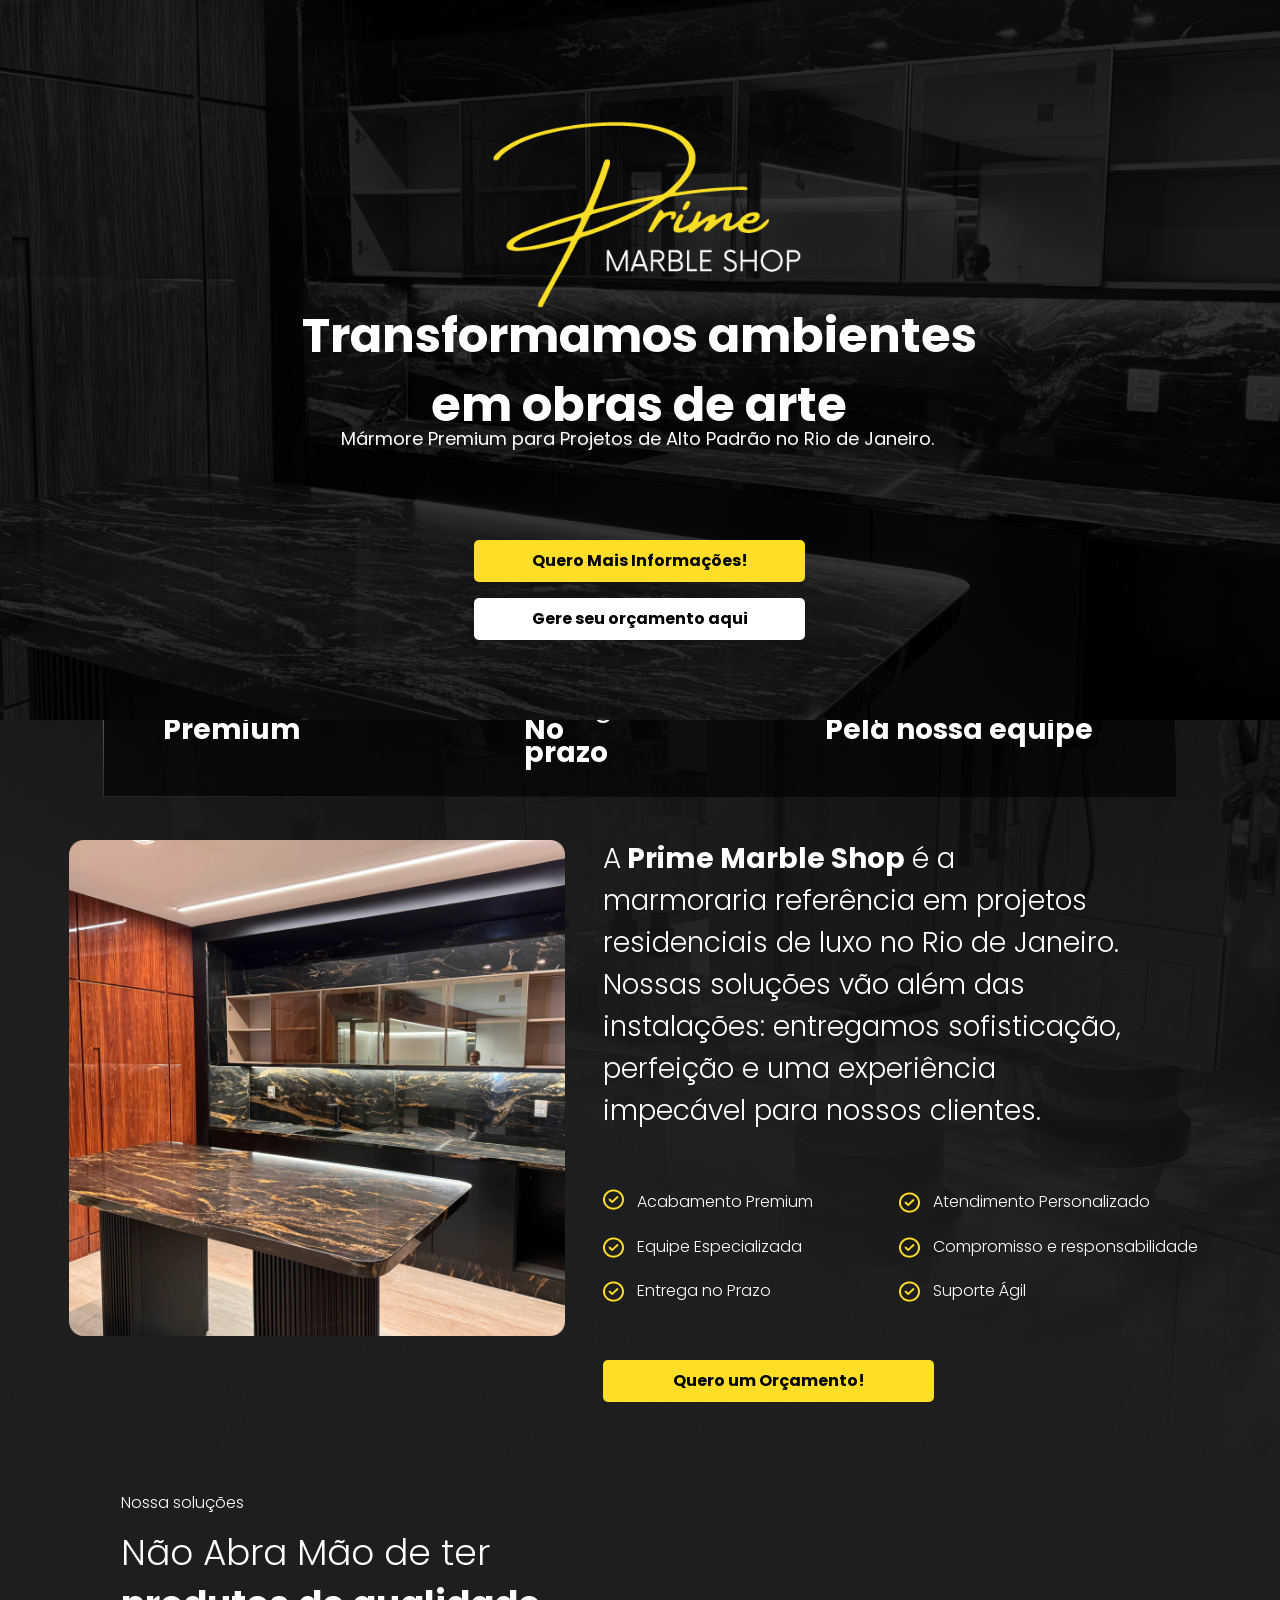
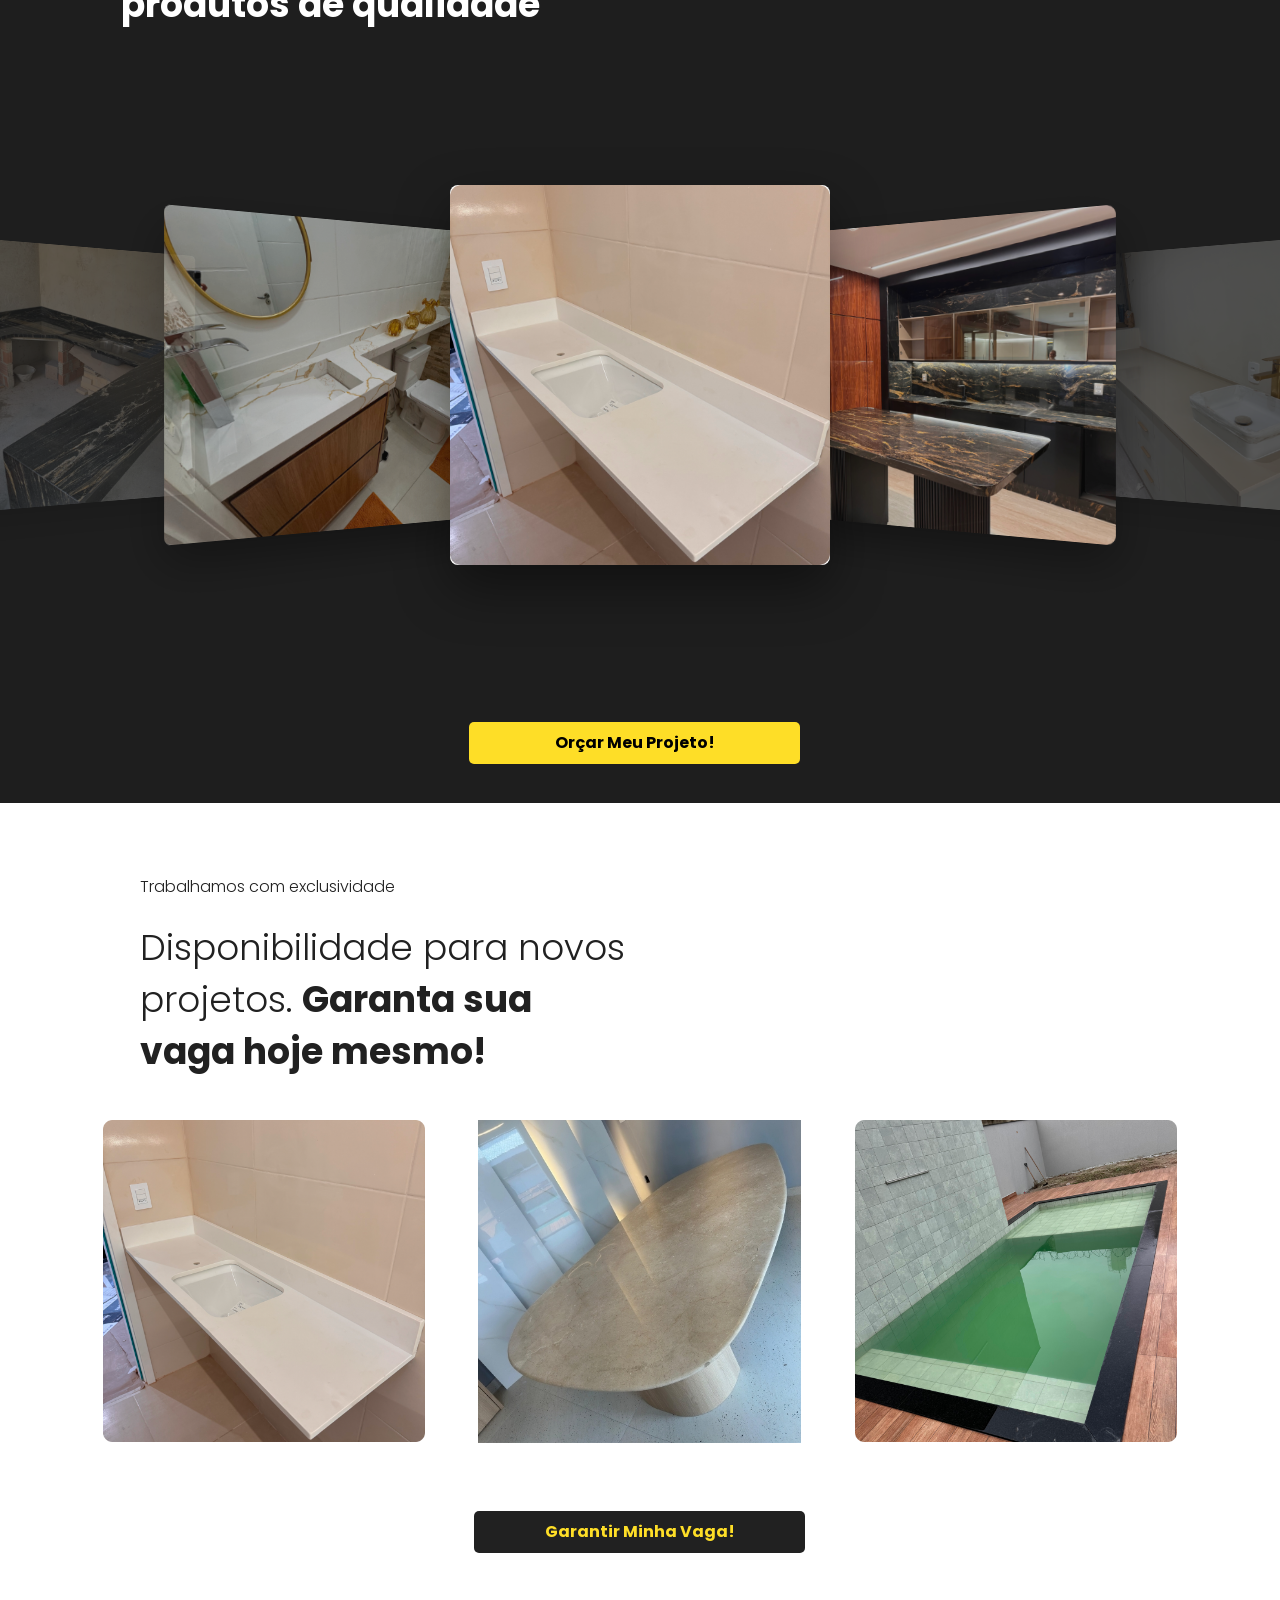
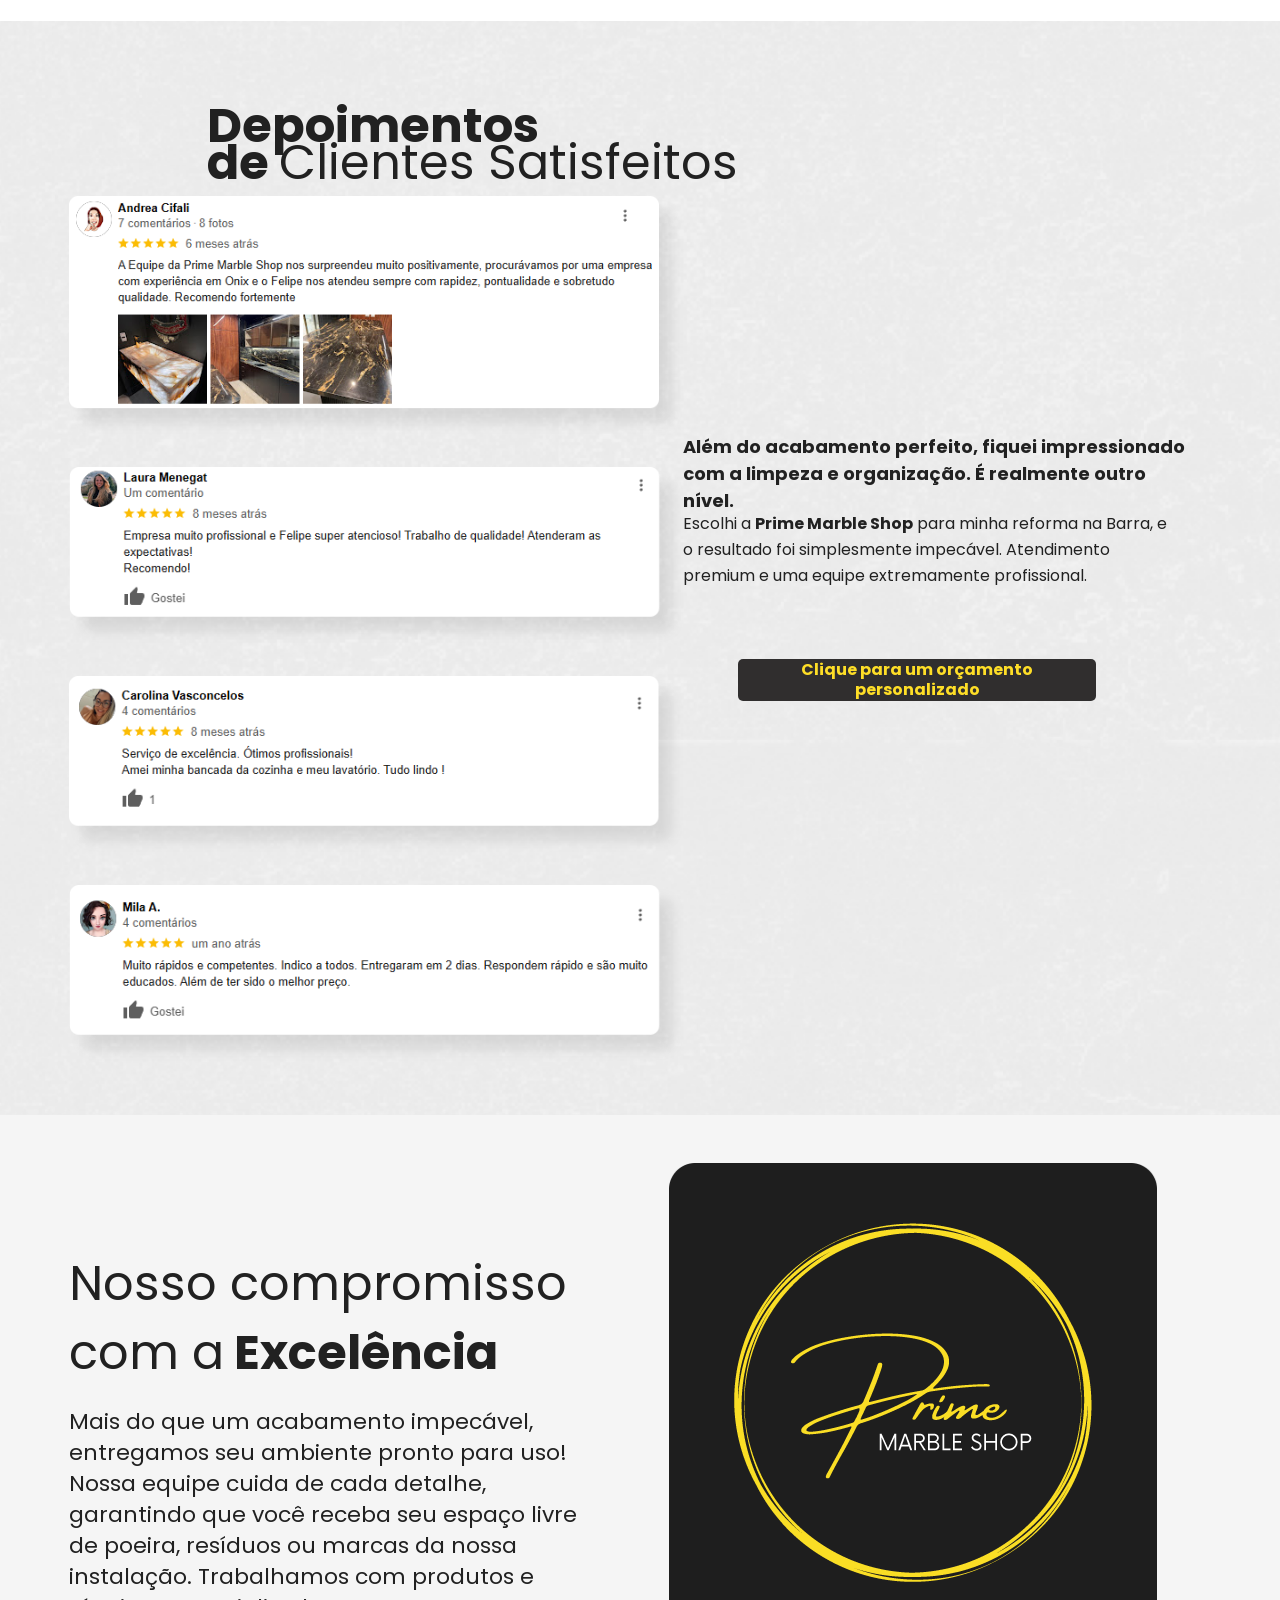
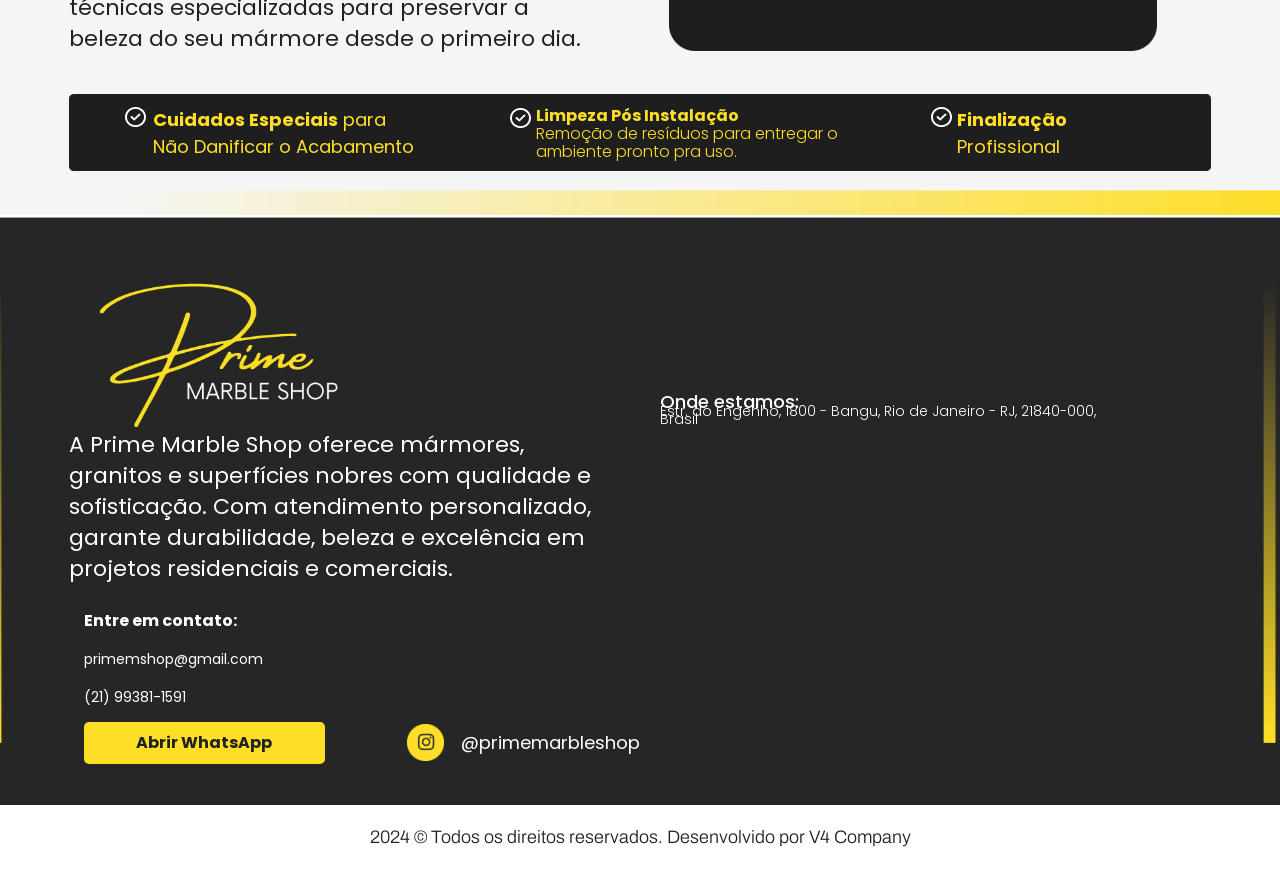
==== index.html @ cfb68c98 "Add Prime Marble landing page" ====
<!doctype html>
<html lang="pt-BR">
  <head>
    <meta charset="utf-8" />
    <meta name="viewport" content="width=device-width, initial-scale=1" />
    <meta name="robots" content="noindex,nofollow" />
    <title>Prime Marble Shop | Projetos de Alto Padrao</title>
    <meta
      name="description"
      content="Marmore premium para projetos de alto padrao no Rio de Janeiro."
    />
    <link rel="preconnect" href="https://fonts.googleapis.com" />
    <link rel="preconnect" href="https://fonts.gstatic.com" crossorigin />
    <link
      href="https://fonts.googleapis.com/css2?family=Archivo:wght@300;400;600;700&family=Poppins:wght@300;400;500;700&display=swap"
      rel="stylesheet"
    />
    <link rel="stylesheet" href="./styles.css" />
    <!-- Google Tag Manager -->
    <script>
      (function (w, d, s, l, i) {
        w[l] = w[l] || [];
        w[l].push({ "gtm.start": new Date().getTime(), event: "gtm.js" });
        var f = d.getElementsByTagName(s)[0],
          j = d.createElement(s),
          dl = l != "dataLayer" ? "&l=" + l : "";
        j.async = true;
        j.src = "https://www.googletagmanager.com/gtm.js?id=" + i + dl;
        f.parentNode.insertBefore(j, f);
      })(window, document, "script", "dataLayer", "GTM-TQSTHBSN");
    </script>
    <!-- End Google Tag Manager -->
    <script>
      (function (c, l, a, r, i, t, y) {
        c[a] =
          c[a] ||
          function () {
            (c[a].q = c[a].q || []).push(arguments);
          };
        t = l.createElement(r);
        t.async = 1;
        t.src = "https://www.clarity.ms/tag/" + i;
        y = l.getElementsByTagName(r)[0];
        y.parentNode.insertBefore(t, y);
      })(window, document, "clarity", "script", "qem0ys2f7n");
    </script>
  </head>
  <body>
    <!-- Google Tag Manager (noscript) -->
    <noscript>
      <iframe
        src="https://www.googletagmanager.com/ns.html?id=GTM-TQSTHBSN"
        height="0"
        width="0"
        style="display: none; visibility: hidden"
      ></iframe>
    </noscript>
    <!-- End Google Tag Manager (noscript) -->
    <main id="landing-page" aria-live="polite">
      <div class="loading">Carregando Prime Marble Shop...</div>
    </main>
    <script src="./script.js"></script>
  </body>
</html>
---- styles.css ----
:root {
  --page-width: 1142px;
  --mobile-width: 320px;
  --gold: #fede27;
  --ink: #1e1e1e;
}

* {
  box-sizing: border-box;
}

html {
  scroll-behavior: smooth;
}

body {
  margin: 0;
  min-width: 320px;
  background: #eee;
  color: #000;
  font-family: "Poppins", Arial, sans-serif;
}

a {
  color: inherit;
  text-decoration: none;
}

p {
  margin: 0;
}

img {
  display: block;
  max-width: none;
}

.loading,
.error {
  display: grid;
  min-height: 100vh;
  place-items: center;
  padding: 24px;
  text-align: center;
  font: 500 18px/1.4 "Poppins", Arial, sans-serif;
}

.error {
  color: #7d1111;
}

.lp-section {
  position: relative;
  width: 100%;
  overflow: hidden;
  background-position: center center;
  background-repeat: no-repeat;
  background-size: cover;
}

.lp-stage {
  position: relative;
  width: var(--page-width);
  height: 100%;
  margin: 0 auto;
}

.lp-el {
  position: absolute;
  transform-origin: top left;
}

.lp-text {
  overflow: visible;
}

.lp-text span,
.lp-text p {
  letter-spacing: 0;
}

.lp-image {
  object-fit: contain;
}

.lp-button {
  display: inline-flex;
  align-items: center;
  justify-content: center;
  padding: 0 14px;
  text-align: center;
  line-height: 1.2;
  white-space: normal;
  transition: transform 160ms ease, filter 160ms ease;
}

.lp-button:hover {
  filter: brightness(0.96);
  transform: translateY(-1px);
}

.lp-button:focus-visible {
  outline: 3px solid rgba(254, 222, 39, 0.55);
  outline-offset: 4px;
}

.lp-box {
  position: absolute;
}

.lp-code {
  position: absolute;
  overflow: hidden;
}

.lp-code iframe {
  width: 100%;
  height: 100%;
  border: 0;
}

.portfolio-carousel {
  position: relative;
  width: 100%;
  height: 100%;
  perspective: 1100px;
  overflow: hidden;
}

.portfolio-slide {
  position: absolute;
  top: 50%;
  left: 50%;
  width: min(36vw, 380px);
  max-width: 34%;
  aspect-ratio: 1 / 1;
  border-radius: 8px;
  background-position: center;
  background-size: cover;
  box-shadow: 0 22px 54px rgba(0, 0, 0, 0.45);
  opacity: 0;
  transform: translate(-50%, -50%) scale(0.72);
  transition: transform 900ms ease, opacity 900ms ease;
}

.portfolio-slide.is-active {
  z-index: 5;
  opacity: 1;
  transform: translate(-50%, -50%) translateX(0) rotateY(0) scale(1);
}

.portfolio-slide.is-prev {
  z-index: 4;
  opacity: 0.78;
  transform: translate(-50%, -50%) translateX(-82%) rotateY(38deg) scale(0.82);
}

.portfolio-slide.is-next {
  z-index: 4;
  opacity: 0.78;
  transform: translate(-50%, -50%) translateX(82%) rotateY(-38deg) scale(0.82);
}

.portfolio-slide.is-far-prev {
  z-index: 3;
  opacity: 0.3;
  transform: translate(-50%, -50%) translateX(-150%) rotateY(48deg) scale(0.68);
}

.portfolio-slide.is-far-next {
  z-index: 3;
  opacity: 0.3;
  transform: translate(-50%, -50%) translateX(150%) rotateY(-48deg) scale(0.68);
}

@media (max-width: 767px) {
  body {
    background: #fff;
  }

  .lp-stage {
    width: var(--mobile-width);
  }

  .lp-button {
    padding: 0 10px;
  }

  .portfolio-slide {
    width: 210px;
    max-width: none;
  }

  .portfolio-slide.is-prev {
    transform: translate(-50%, -50%) translateX(-62%) rotateY(32deg) scale(0.78);
  }

  .portfolio-slide.is-next {
    transform: translate(-50%, -50%) translateX(62%) rotateY(-32deg) scale(0.78);
  }

  .portfolio-slide.is-far-prev,
  .portfolio-slide.is-far-next {
    opacity: 0;
  }
}
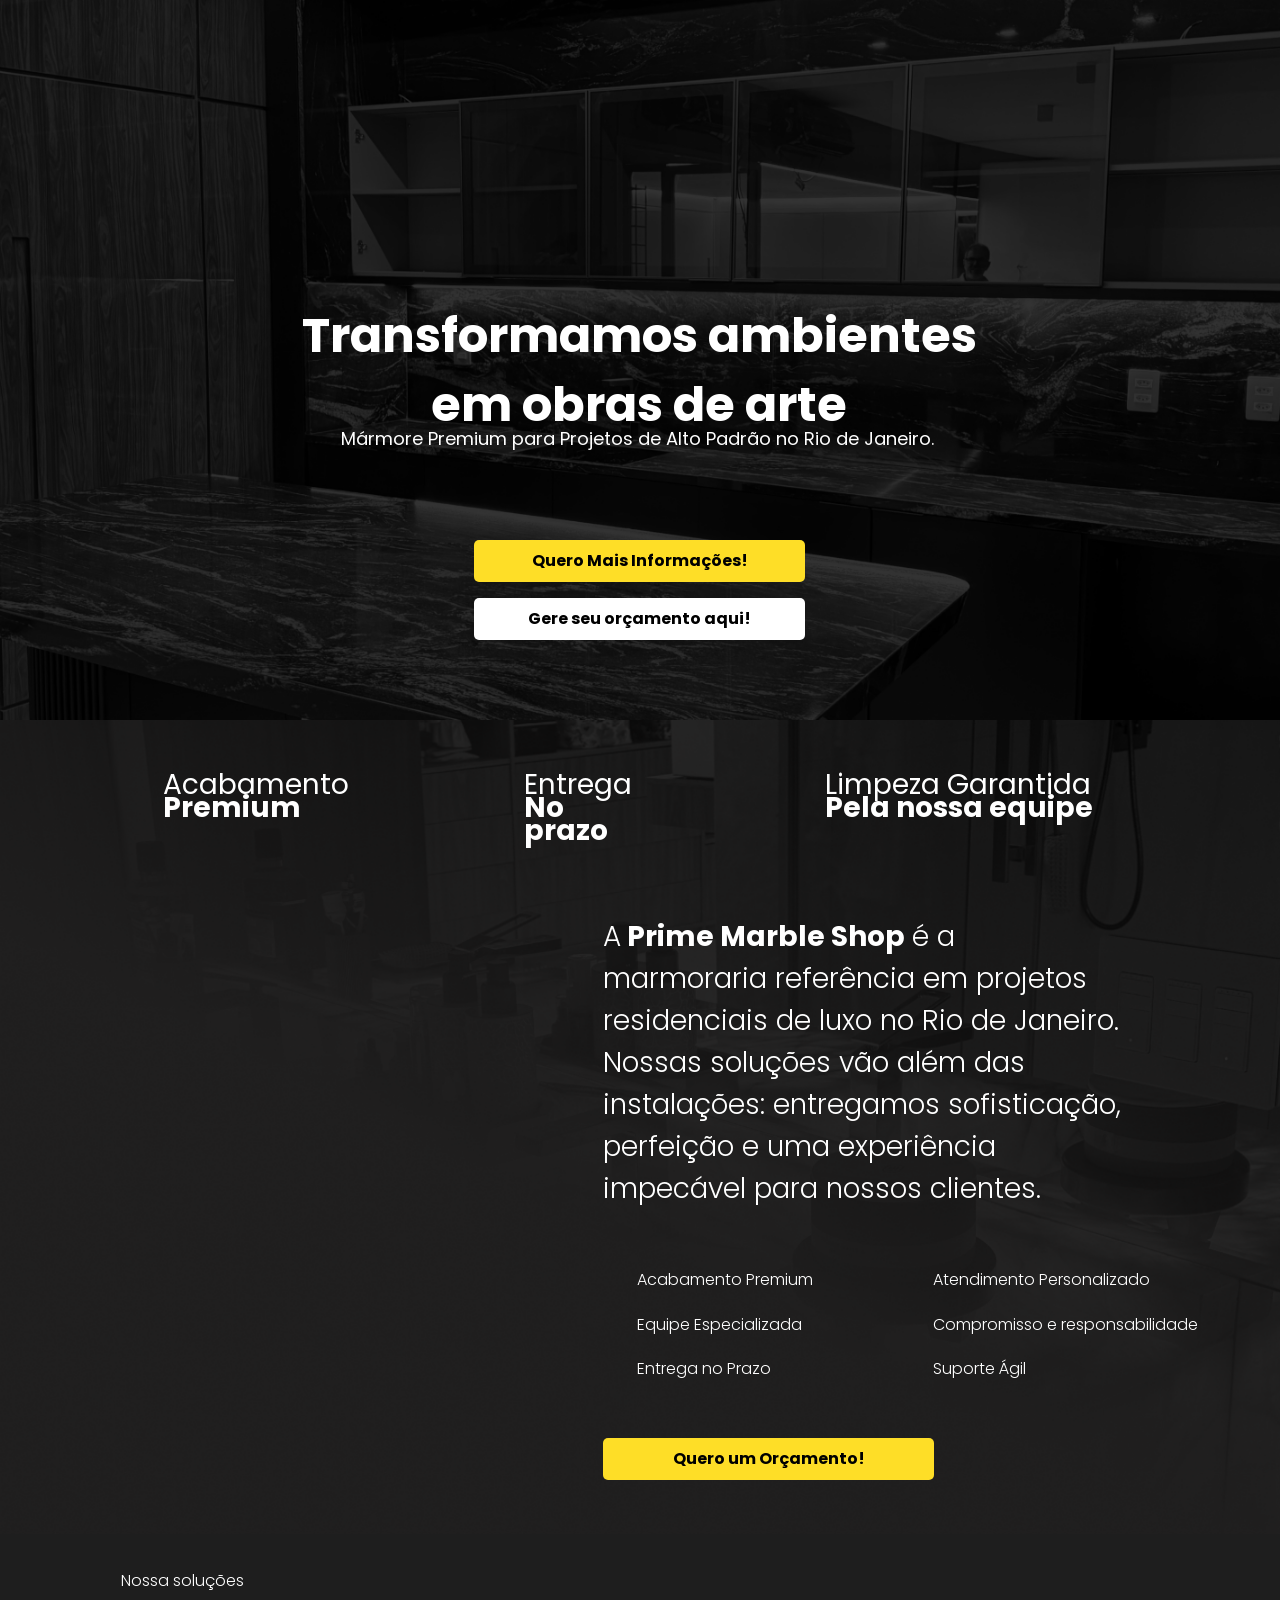
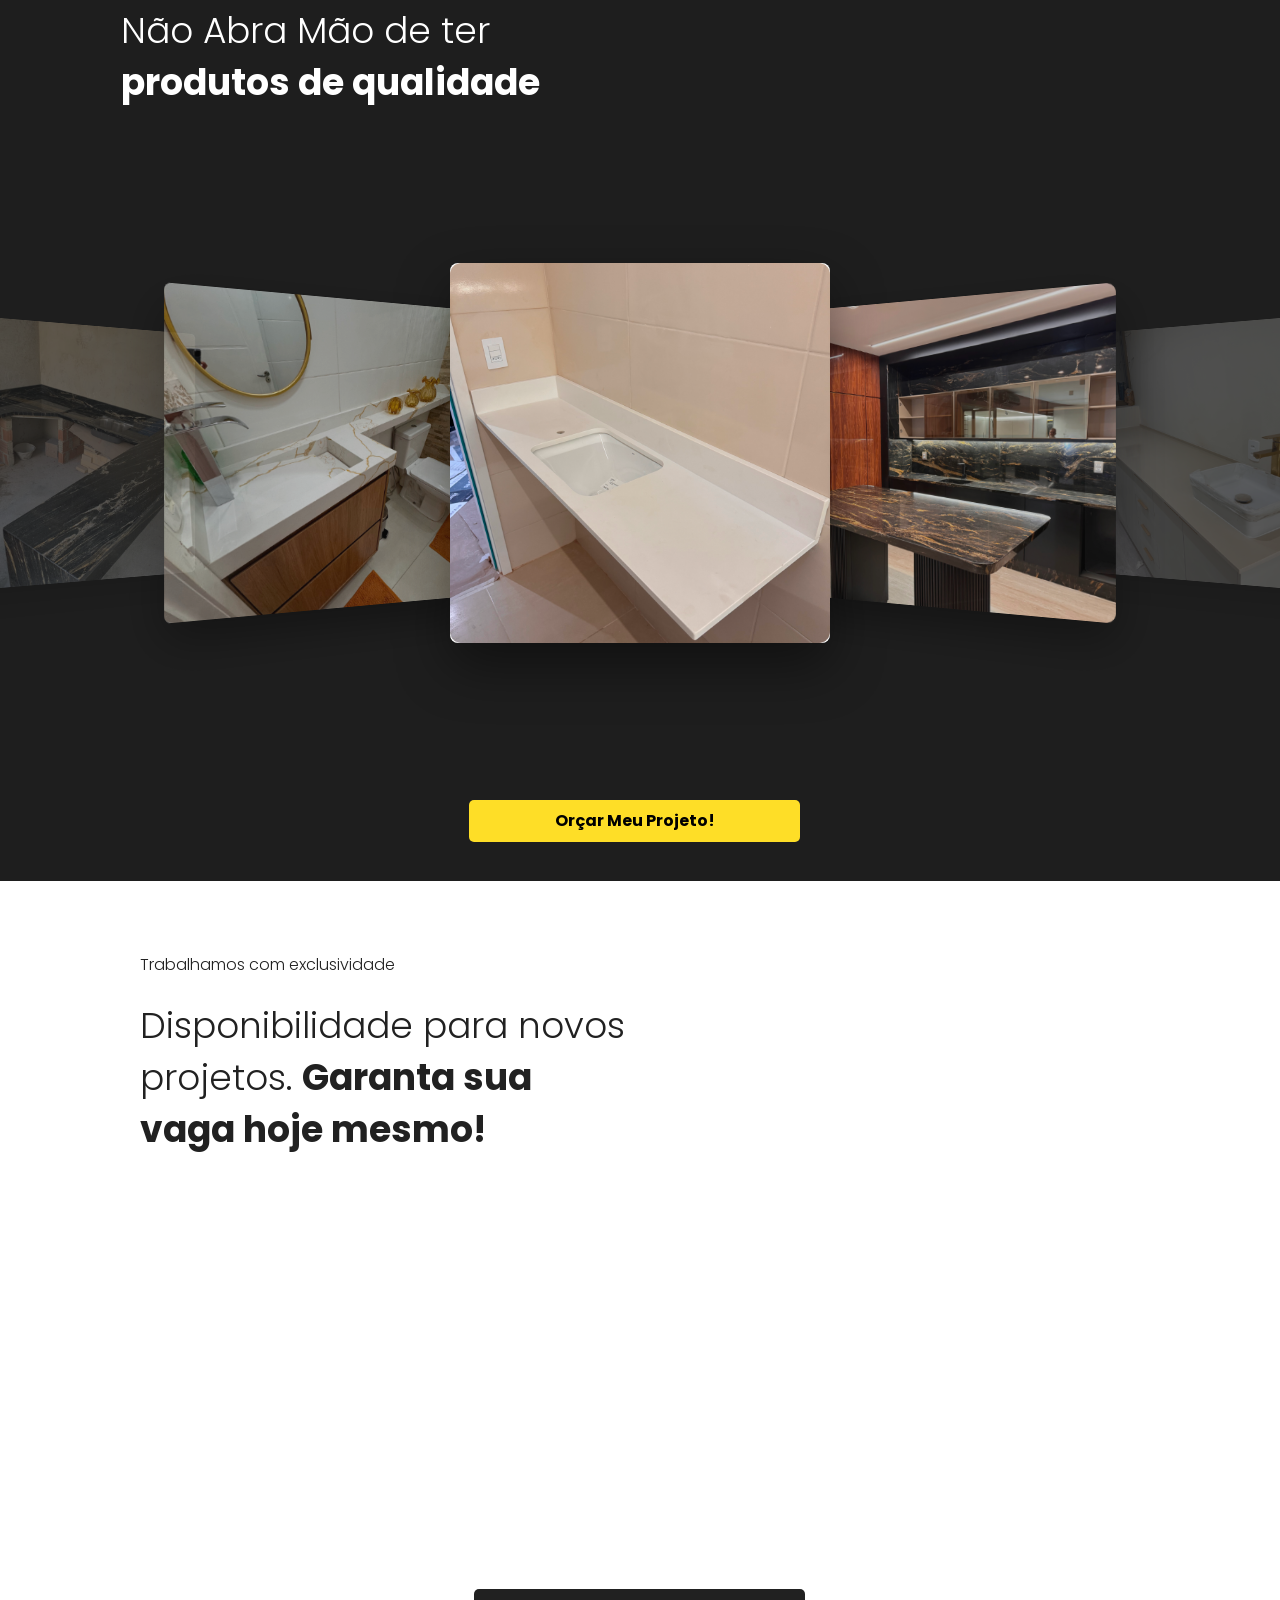
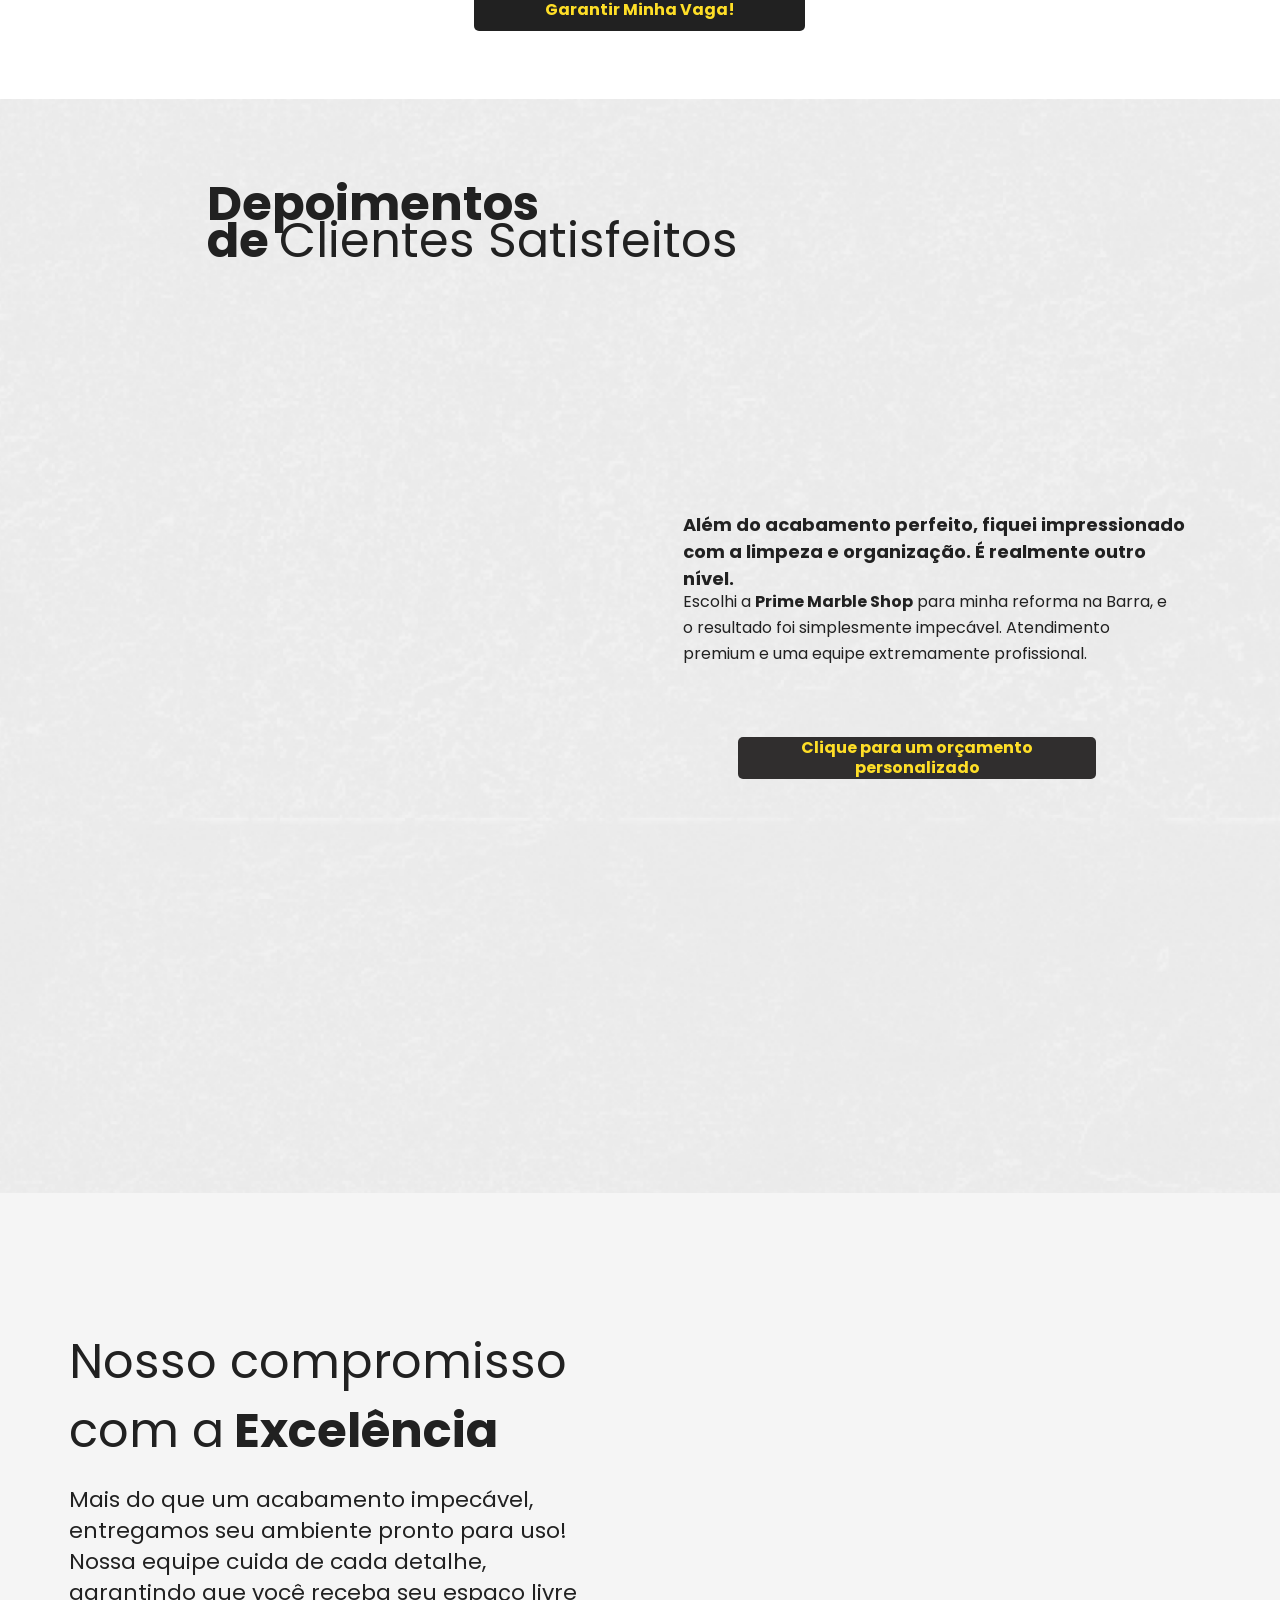
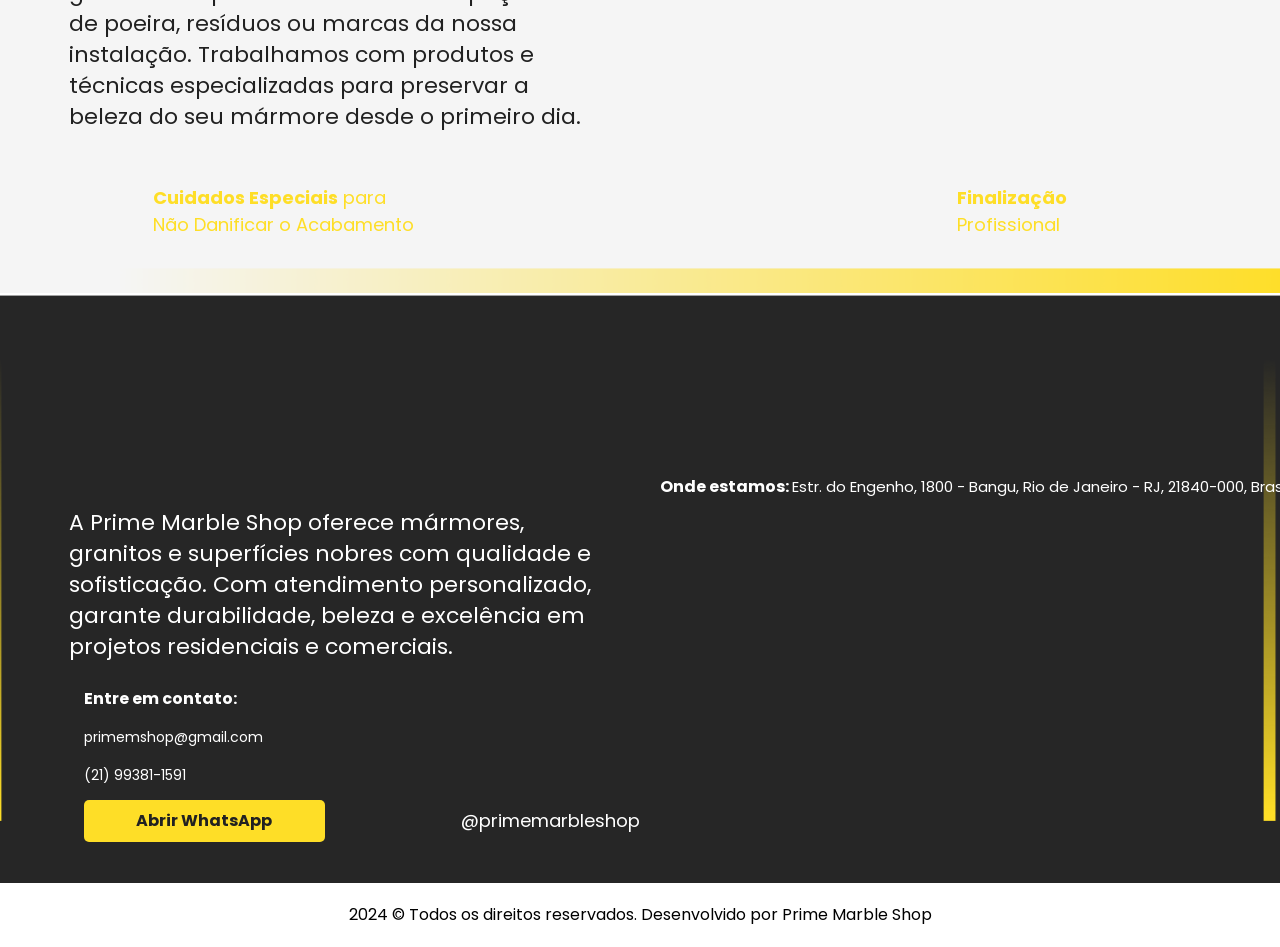
==== commit 25ef1a8e: "Fix desktop bar visibility, mobile backgrounds, Instagram text wrap, hide Limpeza section, add ! to " ====
--- a/index.html
+++ b/index.html
@@ -2,7 +2,7 @@
 <html lang="pt-BR">
   <head>
     <meta charset="utf-8" />
-    <meta name="viewport" content="width=device-width, initial-scale=1" />
+    <meta name="viewport" content="width=device-width, initial-scale=1, minimum-scale=1" />
     <meta name="robots" content="noindex,nofollow" />
     <title>Prime Marble Shop | Projetos de Alto Padrao</title>
     <meta
--- a/styles.css
+++ b/styles.css
@@ -1,6 +1,5 @@
 :root {
   --page-width: 1142px;
-  --mobile-width: 320px;
   --gold: #fede27;
   --ink: #1e1e1e;
 }
@@ -49,6 +48,7 @@
   color: #7d1111;
 }
 
+/* ── Section & Stage ── */
 .lp-section {
   position: relative;
   width: 100%;
@@ -65,6 +65,7 @@
   margin: 0 auto;
 }
 
+/* ── Desktop elements (absolute) ── */
 .lp-el {
   position: absolute;
   transform-origin: top left;
@@ -72,6 +73,8 @@
 
 .lp-text {
   overflow: visible;
+  word-wrap: break-word;
+  overflow-wrap: break-word;
 }
 
 .lp-text span,
@@ -91,6 +94,7 @@
   text-align: center;
   line-height: 1.2;
   white-space: normal;
+  cursor: pointer;
   transition: transform 160ms ease, filter 160ms ease;
 }
 
@@ -106,11 +110,12 @@
 
 .lp-box {
   position: absolute;
+  overflow: visible;
 }
 
 .lp-code {
   position: absolute;
-  overflow: hidden;
+  overflow: visible;
 }
 
 .lp-code iframe {
@@ -119,12 +124,13 @@
   border: 0;
 }
 
+/* ── Carousel ── */
 .portfolio-carousel {
   position: relative;
   width: 100%;
   height: 100%;
   perspective: 1100px;
-  overflow: hidden;
+  overflow: visible;
 }
 
 .portfolio-slide {
@@ -141,6 +147,8 @@
   opacity: 0;
   transform: translate(-50%, -50%) scale(0.72);
   transition: transform 900ms ease, opacity 900ms ease;
+  cursor: pointer;
+  -webkit-tap-highlight-color: transparent;
 }
 
 .portfolio-slide.is-active {
@@ -173,21 +181,165 @@
   transform: translate(-50%, -50%) translateX(150%) rotateY(-48deg) scale(0.68);
 }
 
+/* ── Lightbox ── */
+.lightbox-overlay {
+  position: fixed;
+  inset: 0;
+  z-index: 10000;
+  background: rgba(0, 0, 0, 0.92);
+  display: flex;
+  align-items: center;
+  justify-content: center;
+  animation: lb-fade-in 250ms ease;
+}
+
+@keyframes lb-fade-in {
+  from { opacity: 0; }
+  to { opacity: 1; }
+}
+
+.lightbox-img {
+  max-width: 90vw;
+  max-height: 85vh;
+  object-fit: contain;
+  border-radius: 8px;
+  box-shadow: 0 8px 40px rgba(0, 0, 0, 0.6);
+  user-select: none;
+  -webkit-user-drag: none;
+}
+
+.lightbox-close {
+  position: absolute;
+  top: 16px;
+  right: 20px;
+  background: none;
+  border: none;
+  color: #fff;
+  font-size: 32px;
+  cursor: pointer;
+  z-index: 10001;
+  line-height: 1;
+  padding: 8px;
+  opacity: 0.8;
+  transition: opacity 200ms;
+}
+
+.lightbox-close:hover {
+  opacity: 1;
+}
+
+.lightbox-nav {
+  position: absolute;
+  top: 50%;
+  transform: translateY(-50%);
+  background: rgba(255, 255, 255, 0.12);
+  border: none;
+  color: #fff;
+  font-size: 48px;
+  cursor: pointer;
+  padding: 8px 16px;
+  border-radius: 8px;
+  z-index: 10001;
+  opacity: 0.7;
+  transition: opacity 200ms, background 200ms;
+  line-height: 1;
+  user-select: none;
+}
+
+.lightbox-nav:hover {
+  opacity: 1;
+  background: rgba(255, 255, 255, 0.22);
+}
+
+.lightbox-prev {
+  left: 12px;
+}
+
+.lightbox-next {
+  right: 12px;
+}
+
+/* ══════════════════════════════════════
+   MOBILE — Flow layout (no absolute)
+   ══════════════════════════════════════ */
 @media (max-width: 767px) {
   body {
-    background: #fff;
-  }
-
-  .lp-stage {
-    width: var(--mobile-width);
-  }
-
-  .lp-button {
-    padding: 0 10px;
+    background: #1e1e1e;
+  }
+
+  .lp-section.mobile {
+    height: auto !important;
+    overflow: visible;
+    padding: 24px 0;
+  }
+
+  .lp-section.mobile .lp-stage {
+    width: 100%;
+    max-width: 375px;
+    height: auto;
+    display: flex;
+    flex-direction: column;
+    align-items: center;
+    gap: 12px;
+    padding: 0 16px;
+  }
+
+  .lp-section.mobile .lp-el {
+    position: static !important;
+    transform: none !important;
+    flex-shrink: 0;
+  }
+
+  .lp-section.mobile .lp-text {
+    width: 100%;
+    text-align: center;
+  }
+
+  .lp-section.mobile .lp-image {
+    height: auto !important;
+    border-radius: 8px;
+  }
+
+  .lp-section.mobile .lp-button {
+    height: 44px;
+    display: flex;
+    align-items: center;
+    justify-content: center;
+  }
+
+  .lp-section.mobile .lp-box {
+    position: static !important;
+    display: flex;
+    flex-direction: row;
+    align-items: center;
+    gap: 10px;
+    padding: 10px 14px;
+    border-radius: 8px;
+  }
+
+  .lp-section.mobile .lp-box .lp-el {
+    position: static !important;
+  }
+
+  .lp-section.mobile .lp-box .lp-image {
+    width: 20px !important;
+    height: 20px !important;
+    flex-shrink: 0;
+  }
+
+  .lp-section.mobile .lp-box .lp-text {
+    text-align: left;
+    flex: 1;
+  }
+
+  .lp-section.mobile .lp-code {
+    position: relative !important;
+    height: 260px !important;
+    overflow: visible;
   }
 
   .portfolio-slide {
-    width: 210px;
+    width: 180px;
     max-width: none;
   }
 
@@ -203,4 +355,23 @@
   .portfolio-slide.is-far-next {
     opacity: 0;
   }
-}
+
+  .lightbox-nav {
+    font-size: 36px;
+    padding: 6px 12px;
+  }
+
+  .lightbox-prev {
+    left: 4px;
+  }
+
+  .lightbox-next {
+    right: 4px;
+  }
+
+  .lightbox-close {
+    top: 8px;
+    right: 8px;
+    font-size: 28px;
+  }
+}
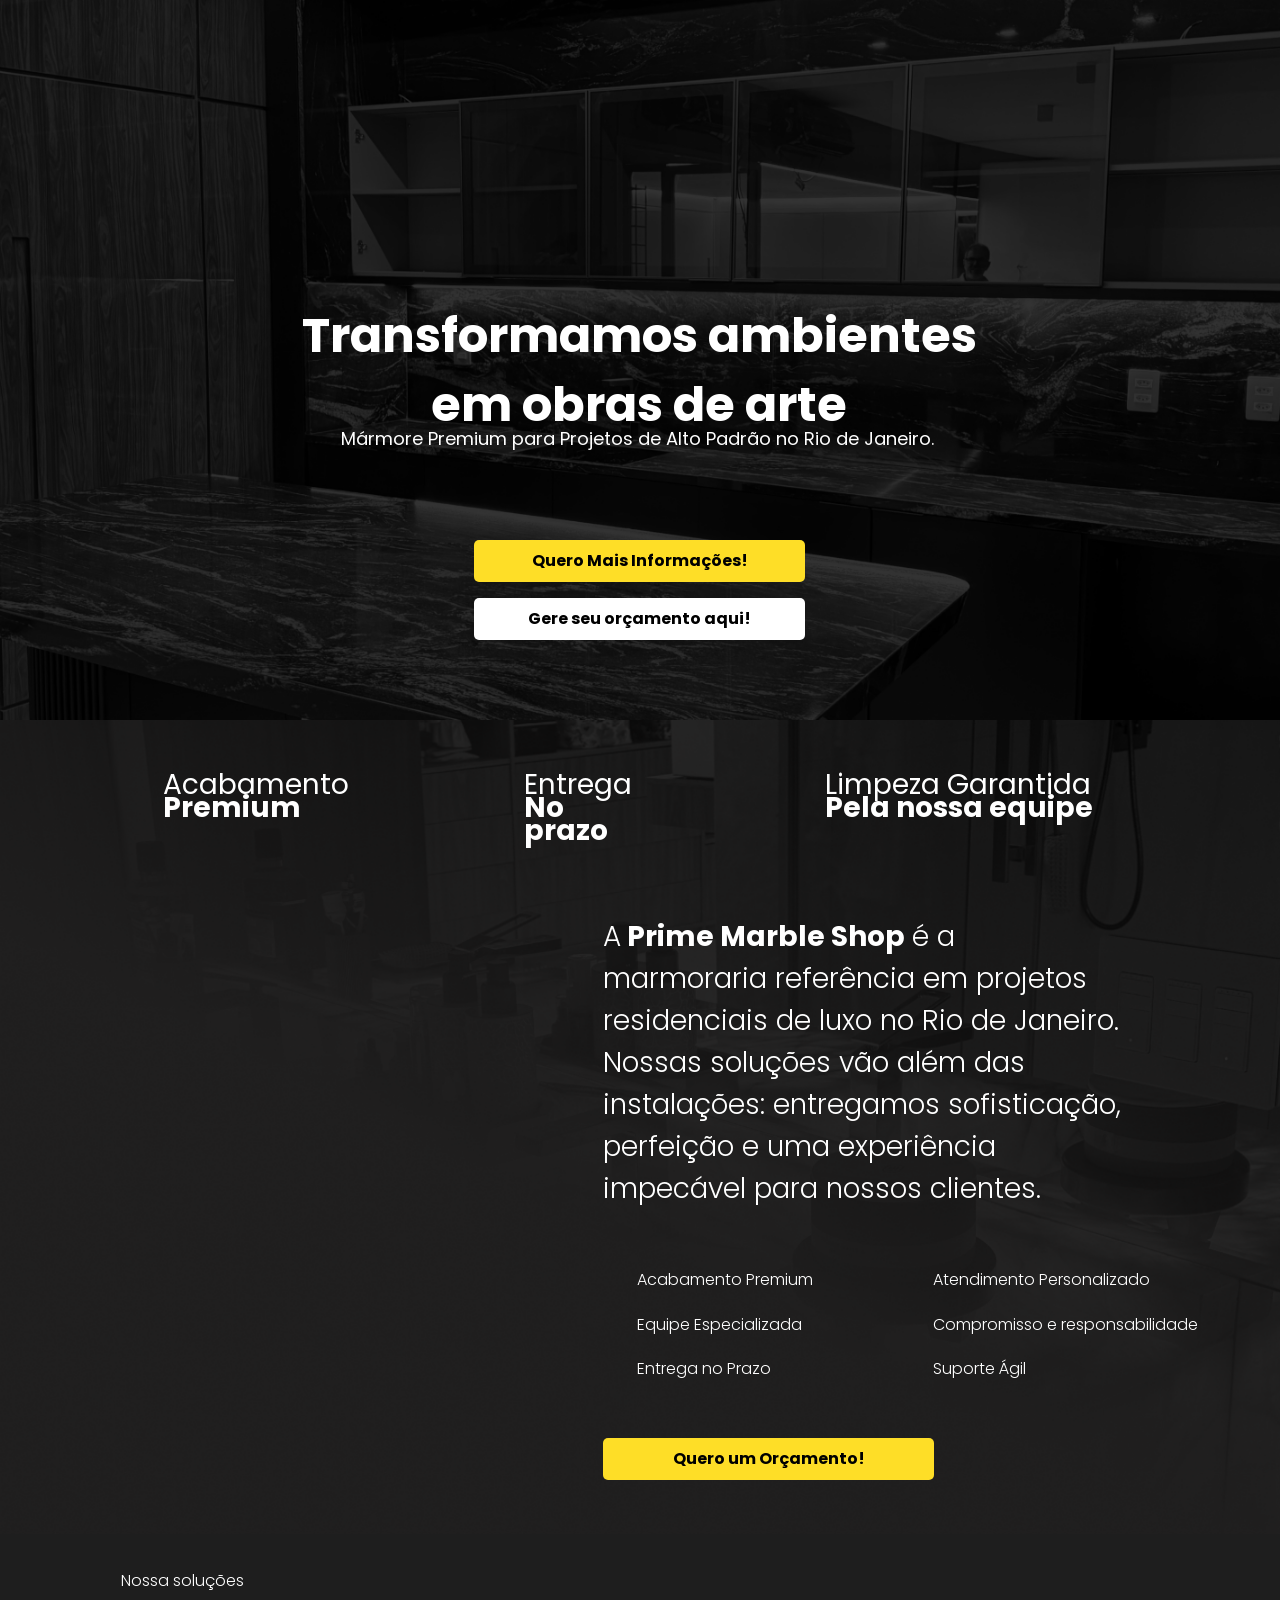
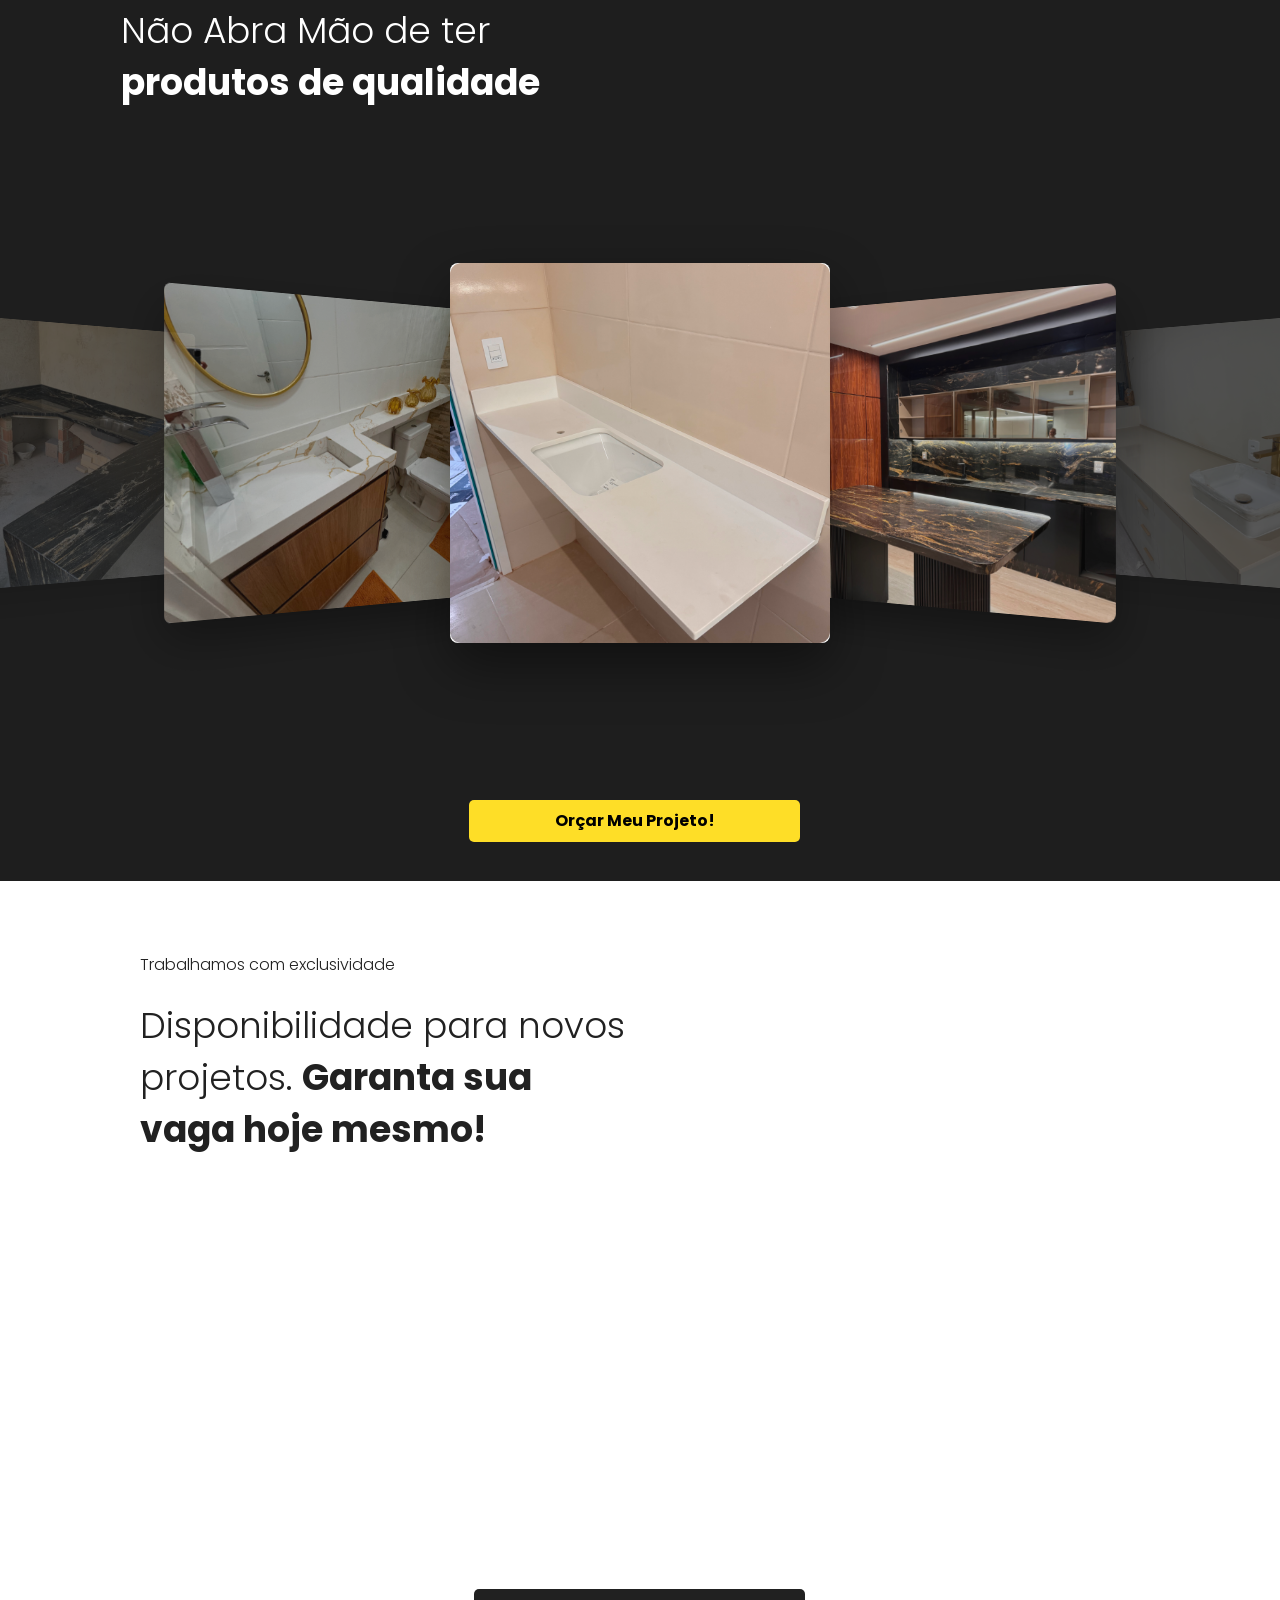
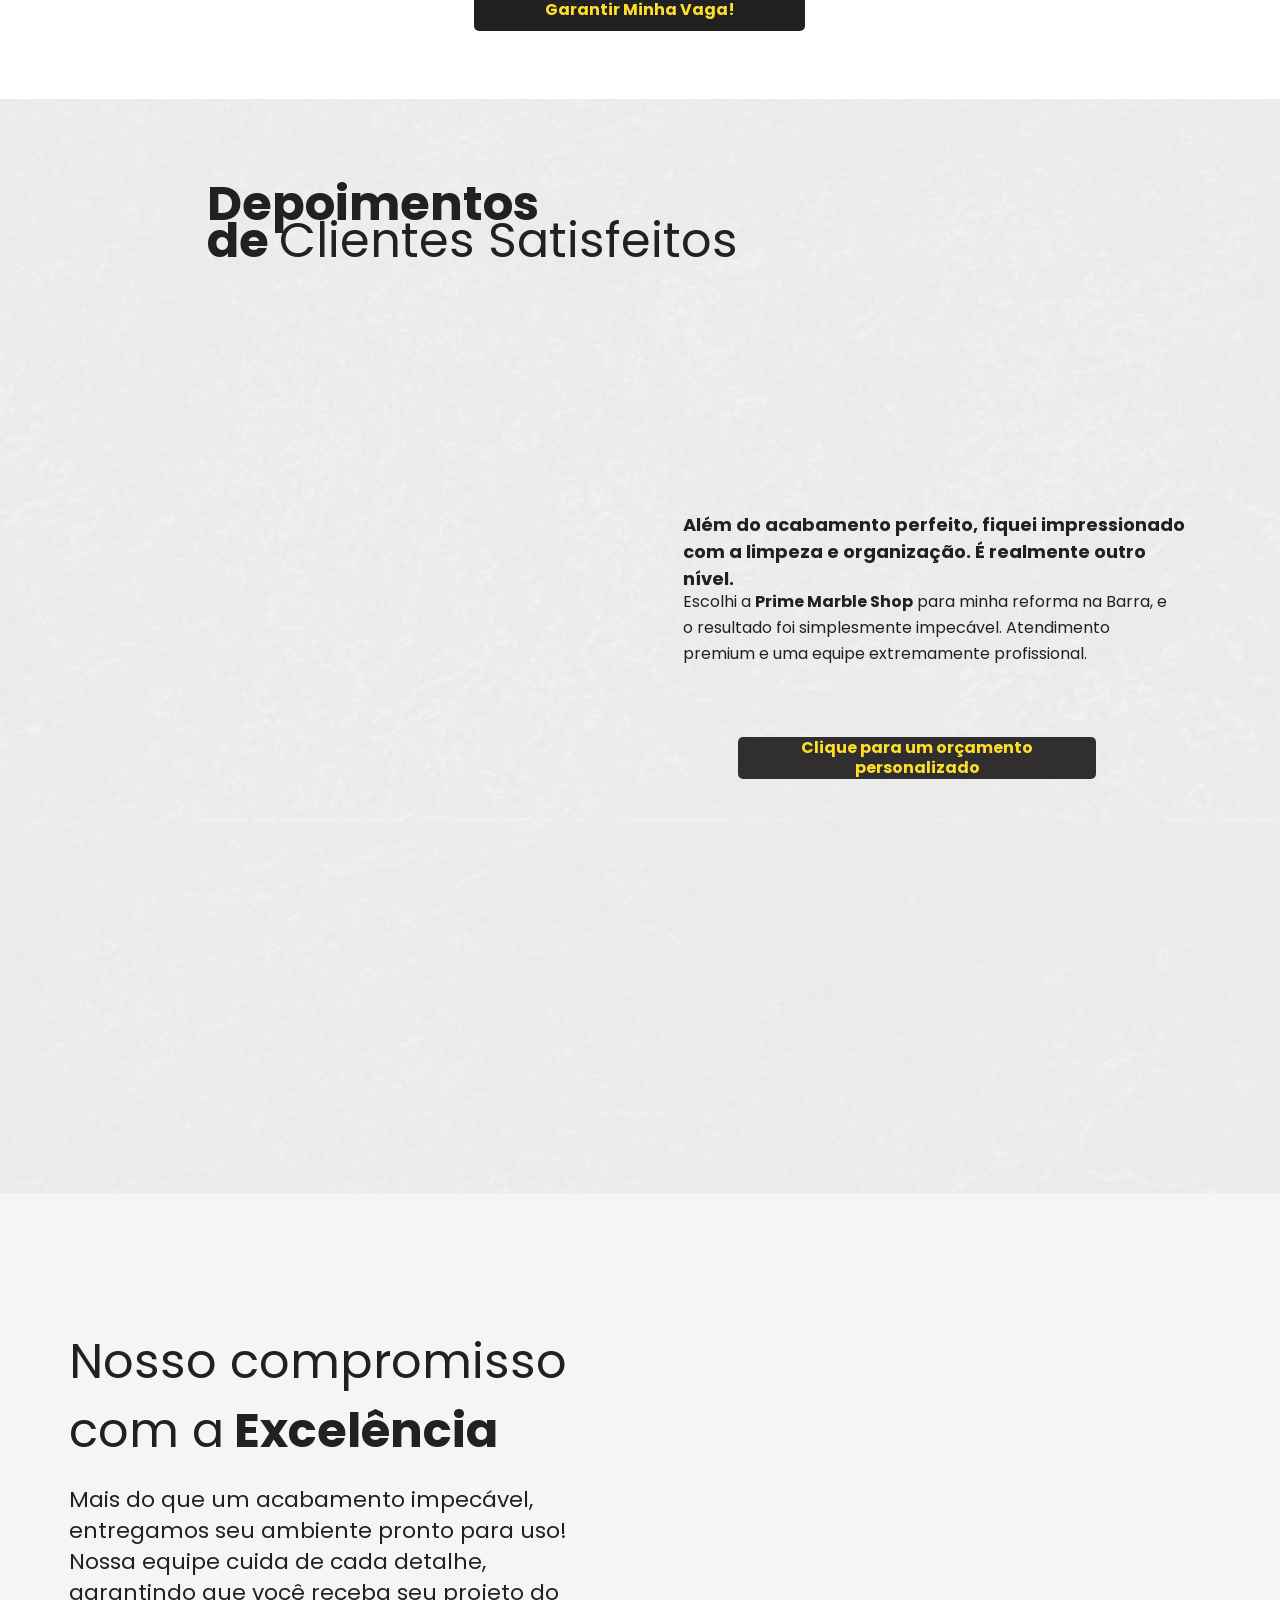
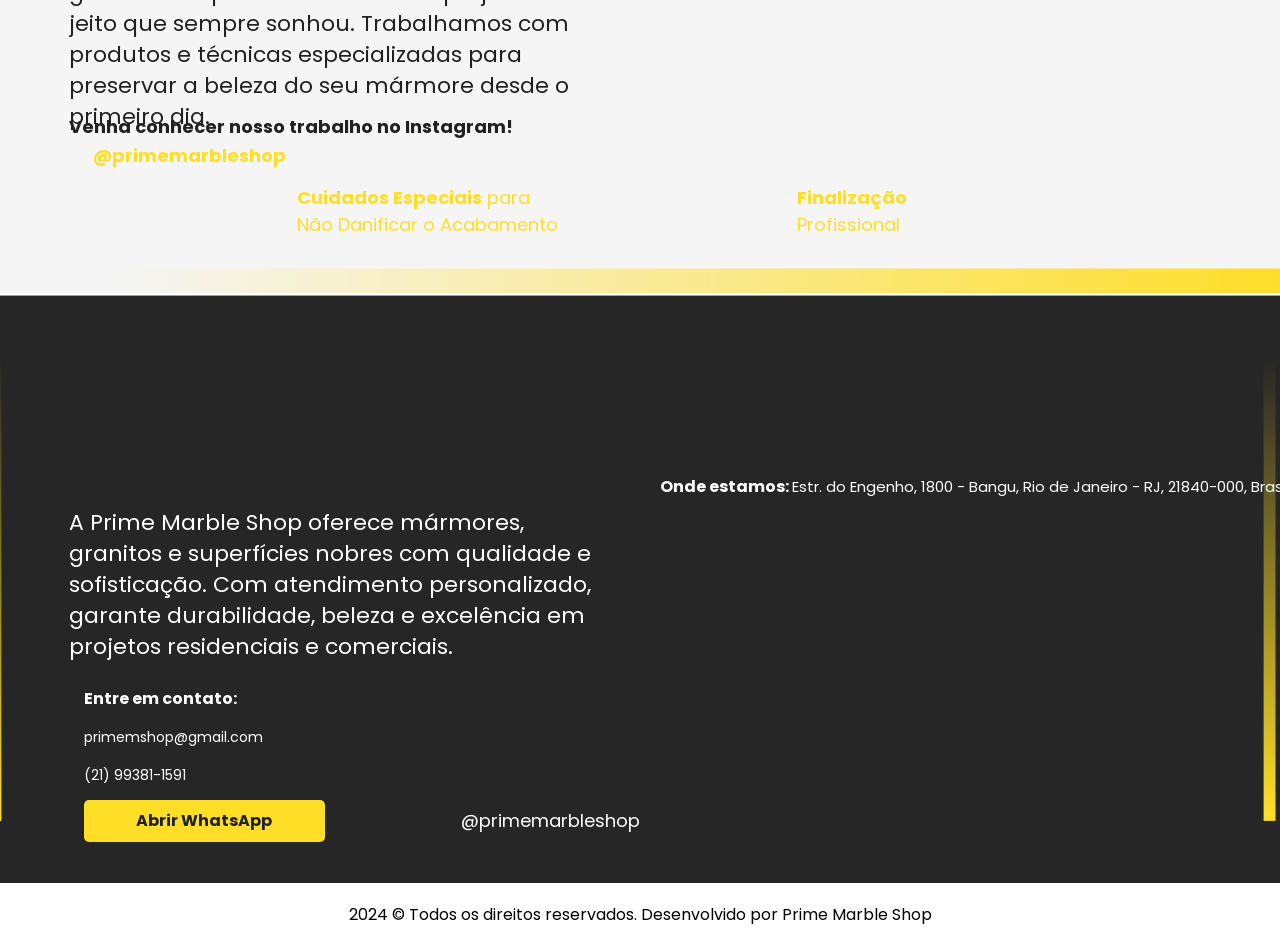
==== commit cbae2af7: "Fix mobile: prevent horizontal scroll and zoom out - Add overflow-x:hidden to html and body - Set vi" ====
--- a/index.html
+++ b/index.html
@@ -2,7 +2,7 @@
 <html lang="pt-BR">
   <head>
     <meta charset="utf-8" />
-    <meta name="viewport" content="width=device-width, initial-scale=1, minimum-scale=1" />
+    <meta name="viewport" content="width=device-width, initial-scale=1, minimum-scale=1, maximum-scale=1, user-scalable=no" />
     <meta name="robots" content="noindex,nofollow" />
     <title>Prime Marble Shop | Projetos de Alto Padrao</title>
     <meta
--- a/styles.css
+++ b/styles.css
@@ -10,11 +10,13 @@
 
 html {
   scroll-behavior: smooth;
+  overflow-x: hidden;
 }
 
 body {
   margin: 0;
   min-width: 320px;
+  overflow-x: hidden;
   background: #eee;
   color: #000;
   font-family: "Poppins", Arial, sans-serif;
